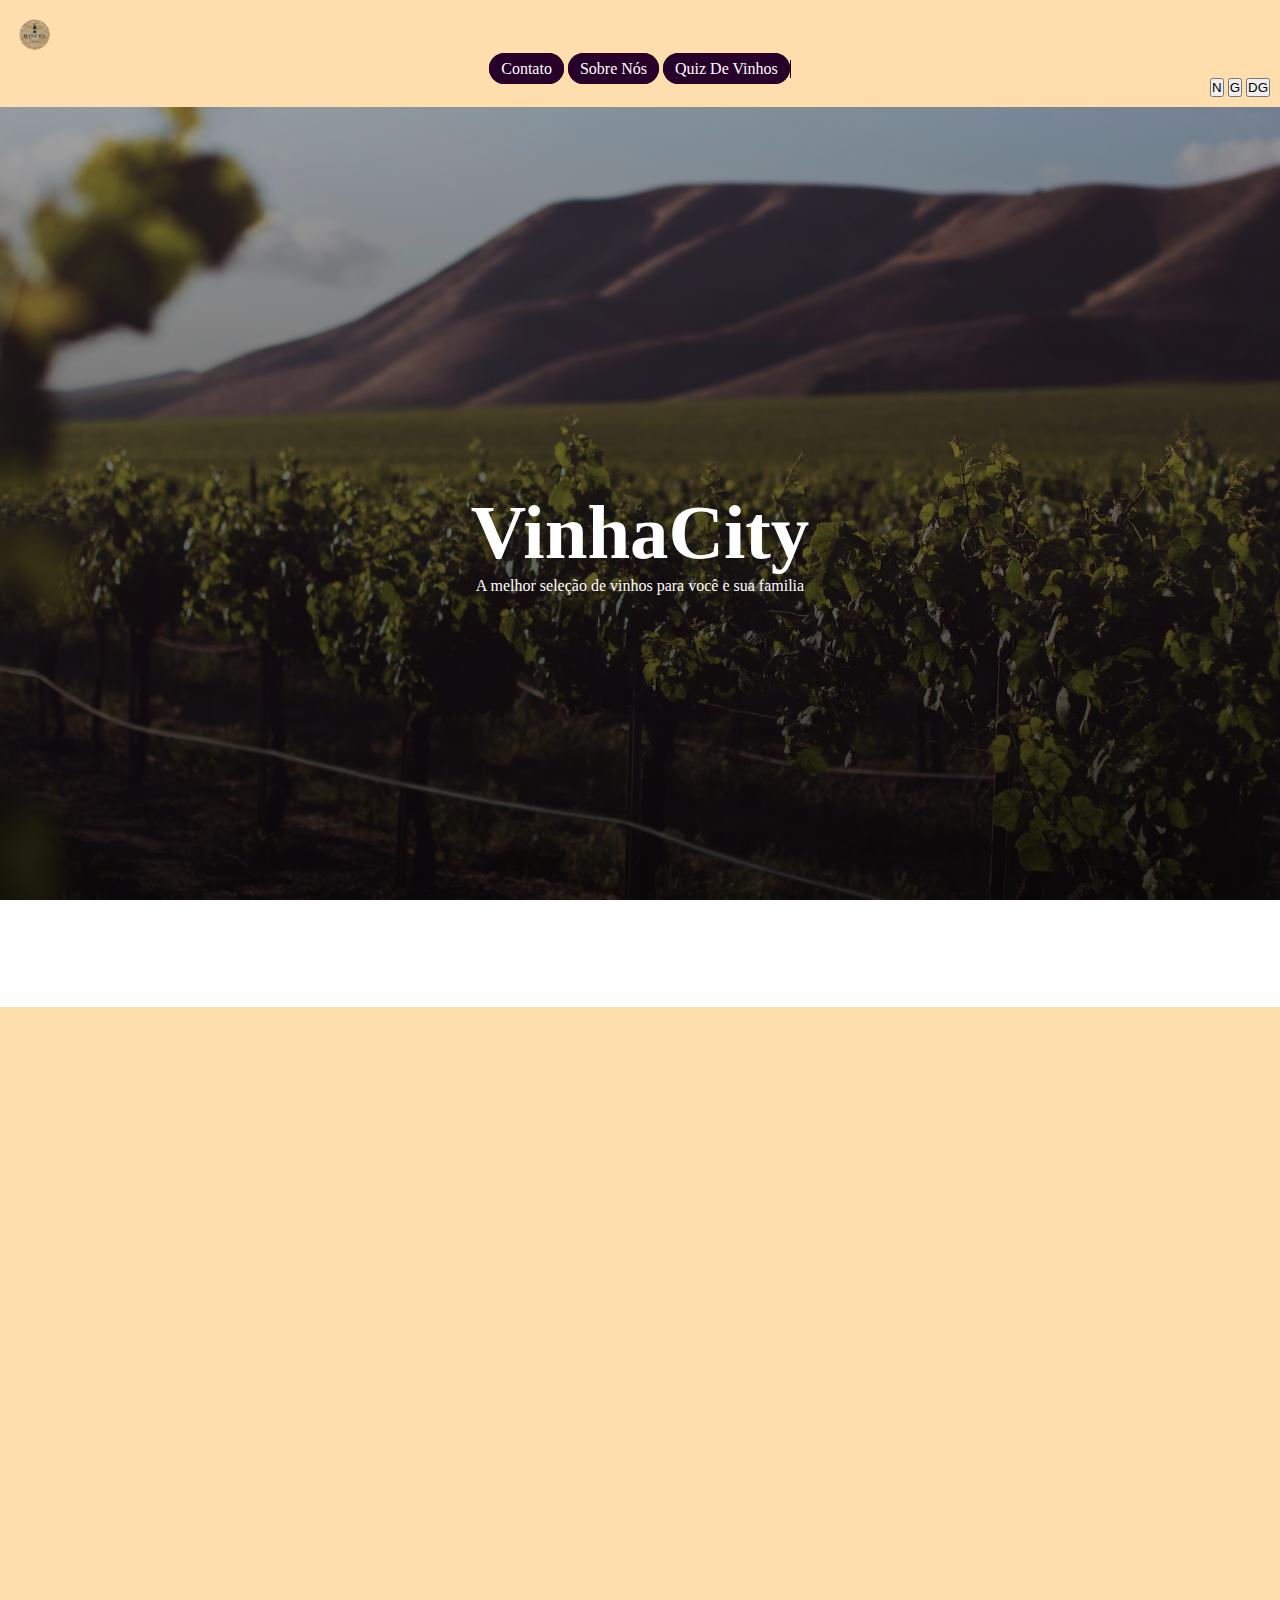
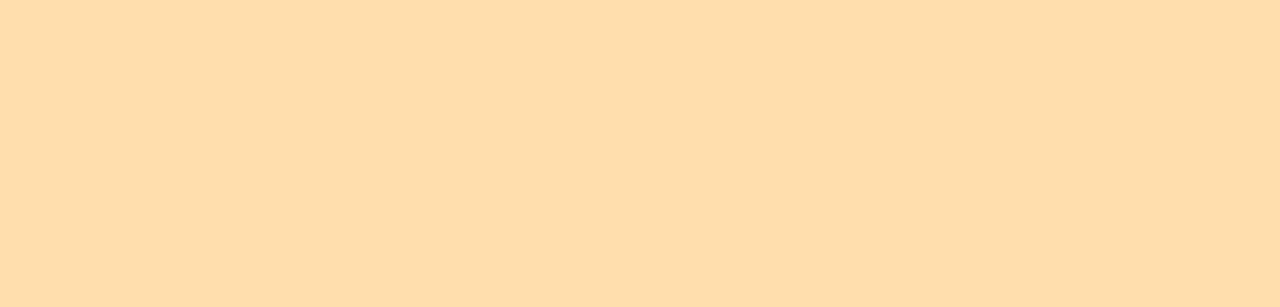
==== index.html @ 4d529b9b "estilo v1" ====
<!DOCTYPE html>
<html lang="en">
<head>
    <meta charset="UTF-8">
    <meta http-equiv="X-UA-Compatible" content="IE=edge">
    <meta name="viewport" content="width=device-width, initial-scale=1.0">
    <title>VinhaCity</title>
    <link rel="stylesheet" href="style.css"/>
    <link rel="stylesheet" href="menu.css"/>
    <link rel="stylesheet" href="lettering.css"/>
</head>
<body>
    <header class="header-page" style="vertical-align: middle;">
    <a href="/index.html" class="homebtn"><img src="/imagens/logotipovinicola.png" width="50" height="50" style="vertical-align: middle"></a>
    <nav class="menu">
        <li>
            <ul>
                <a href="/pages/contato.html" class="btn">Contato</a>
            </ul>
            <ul>
                <a href="/pages/Sobre_nos.html" class="btn">Sobre Nós</a>
            </ul>
            <ul>
                <a href="/pages/quiz.html" class="btn">Quiz De Vinhos</a>
            </ul>
        </li>
        <div class="darkmode">
            <input type="button" value="N" class="cor" onclick="trocar('#FFDEAD')">
            <input type="button" value="G" class="cor" onclick="trocar('#008000')" />
            <input type="button" value="DG" class="cor" onclick="trocar('#51F792')" />
            <script src="darkmode.js"></script>
        </div>    
    </nav>
    </header>
    <div class="container bg-image-1">
        <div class="logo">
            <h2 class="herotittle">VinhaCity</h2>
            <p class="herotxt"> A melhor seleção de vinhos para você e sua familia</p>
        </div>
    </div>

    <div class="container bg-image-blank">


    </div>
</body>
</html>
---- style.css ----
*{
    padding:0;
    margin: 0;
    box-sizing: border-box;
}

:root{
    --corprincipal:#ffdead;
    --corsegunda:green;
    --corterceira:black
}

.header-page {
    background-color: #ffdead; 
    color: #ffdead; 
    padding: 10px; 
}

.container {
    width: 100%;
    height: 100vh;
    background-repeat: no-repeat;
    background-size: cover;
    background-position: 50%;
    background-attachment: fixed;
    display: flex;
    flex-direction: column;
    align-items: center;
    justify-content: center;
}
.bg-image-1 {
    background-image: linear-gradient(to top, rgba(0, 0, 0, .8), rgba(0, 0, 0, .3)),
    url(/imagens/vinicola3.jpg);
}
.bg-image-blank{
    background-color: #ffdead;
}
---- menu.css ----
*{
    padding:0;
    margin: 0;
    box-sizing: border-box;
}
.homebtn{
    display: inline-block;
}
.menu{
    border: 5px black;
    padding: 0;
    margin: 0;
    text-align: center;
}
.menu li{
    display: inline-block;
    border-right:1px solid #000000;
}
.menu li ul{
    display: inline-block;
}
.btn{
    text-decoration: none;
    color:white;
    padding: 5px 10px;
    border: 2px solid rgb(39, 1, 41);
    background-color: rgb(39,1,41);
    border-radius: 70px;
    transition: .5s;
}
.btn:hover{
    background:transparent;
    color:rgb(39, 1, 41);
    -moz-box-shadow:0 3px 10px 0 #CCC;
    -webkit-box-shadow:0 3px 10px 0 #ccc;
    text-shadow:0px 0px 5px #fff;
}
.darkmode{
    display: block;
    text-align: right;
}
---- lettering.css ----
.logo{
width: 100%;
text-align: center;
}
.herotittle{
    color:white;
    font-size: 6vmax;
}
.herotxt{
    color:white;
    width: 60%;
    margin:auto;
    margin-bottom: 30px;
}
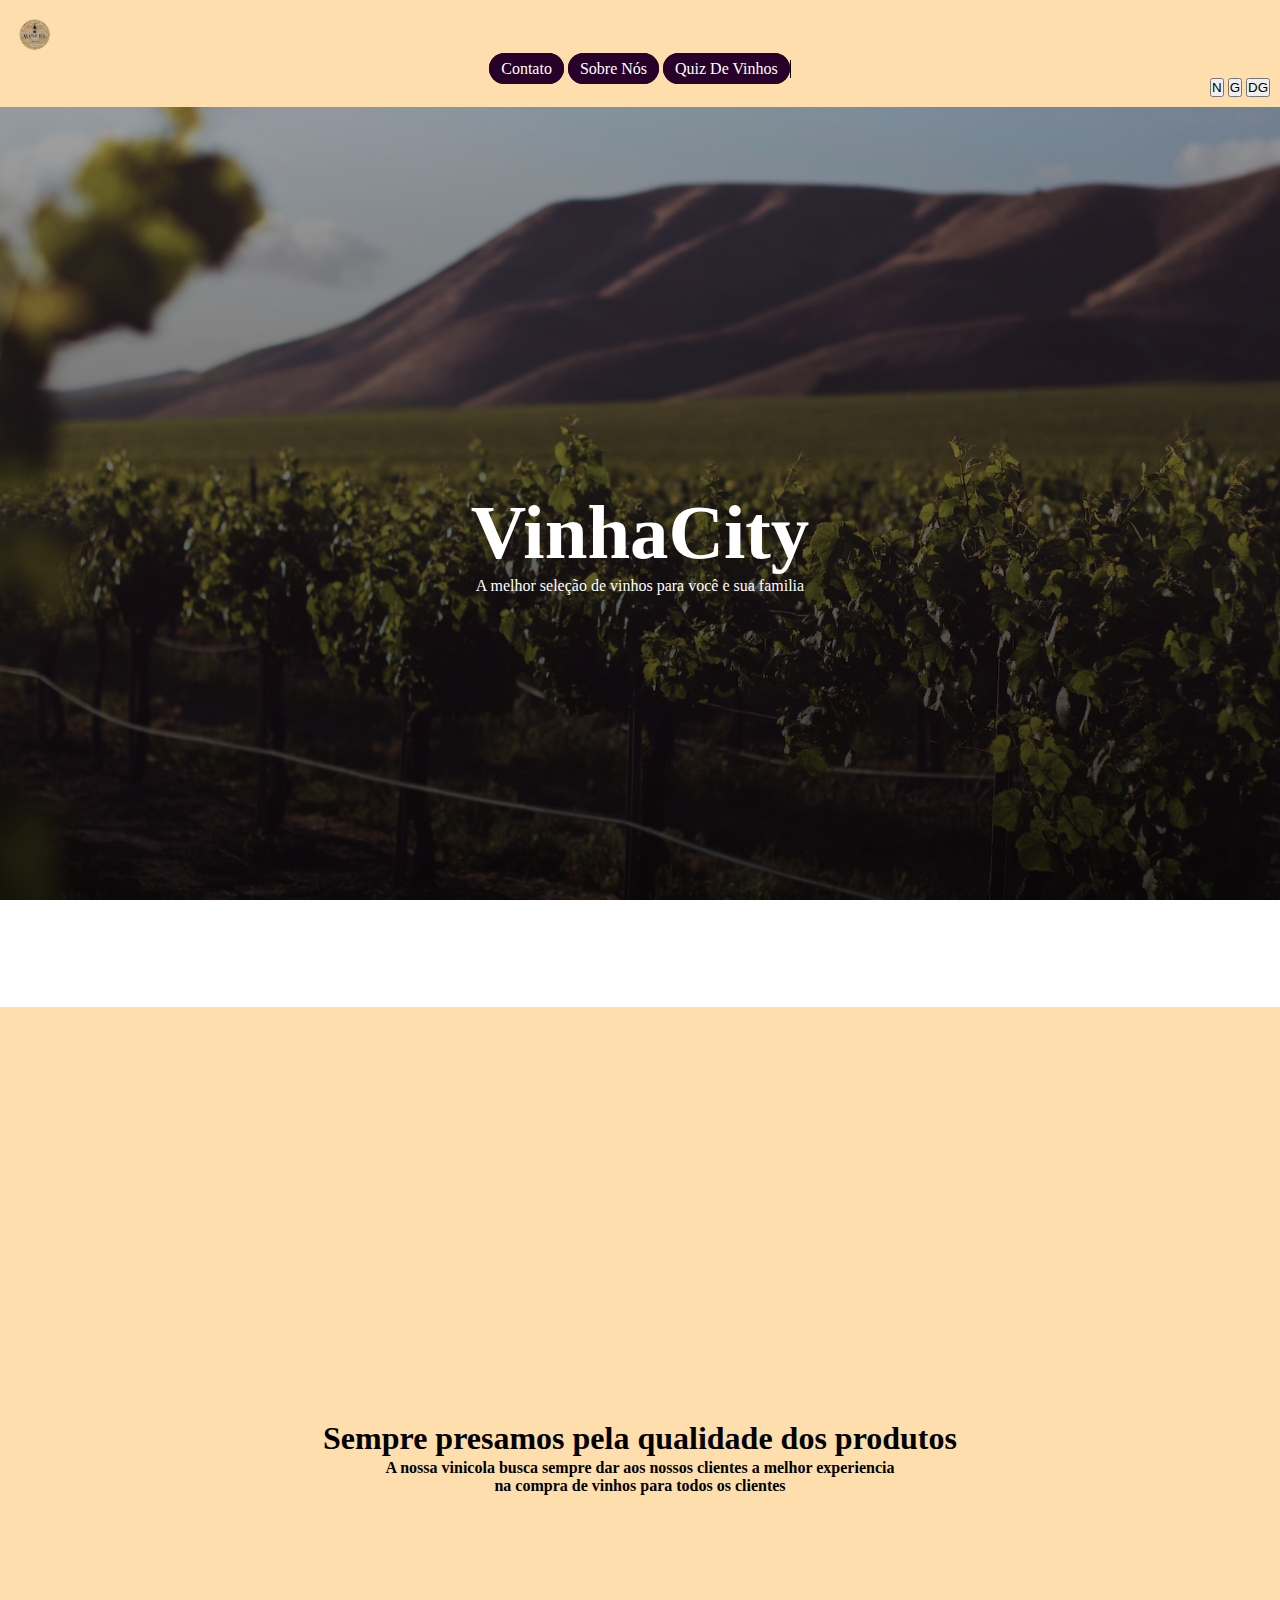
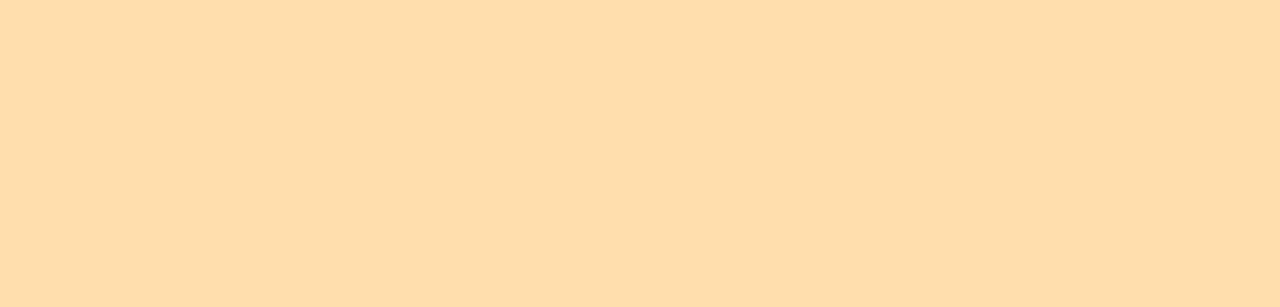
==== commit 4debf483: "estilo v2" ====
--- a/index.html
+++ b/index.html
@@ -40,8 +40,24 @@
     </div>
 
     <div class="container bg-image-blank">
+        <table>
+            <tr>
+                <td>
+                    <h1>Sempre presamos pela qualidade dos produtos</h1>
+                </td>
+            </tr>
+            <tr>
+                <td >
+                    <h2>A nossa vinicola busca sempre dar aos nossos clientes a melhor experiencia</h2>
+                    <h2> na compra de vinhos para todos os clientes</h2>
+                </td>
+
+            </tr>
 
 
+
+
+        </table>
     </div>
 </body>
 </html>--- a/style.css
+++ b/style.css
@@ -34,4 +34,5 @@
 }
 .bg-image-blank{
     background-color: #ffdead;
-}+}
+
--- a/menu.css
+++ b/menu.css
@@ -36,6 +36,5 @@
     text-shadow:0px 0px 5px #fff;
 }
 .darkmode{
-    display: block;
     text-align: right;
 }
--- a/lettering.css
+++ b/lettering.css
@@ -12,4 +12,11 @@
     margin:auto;
     margin-bottom: 30px;
 }
-
+h1{
+    width: 100%;
+    color:rgb(0, 0, 0);
+}
+h2{
+    text-align: center;
+    font-size: 100%;
+}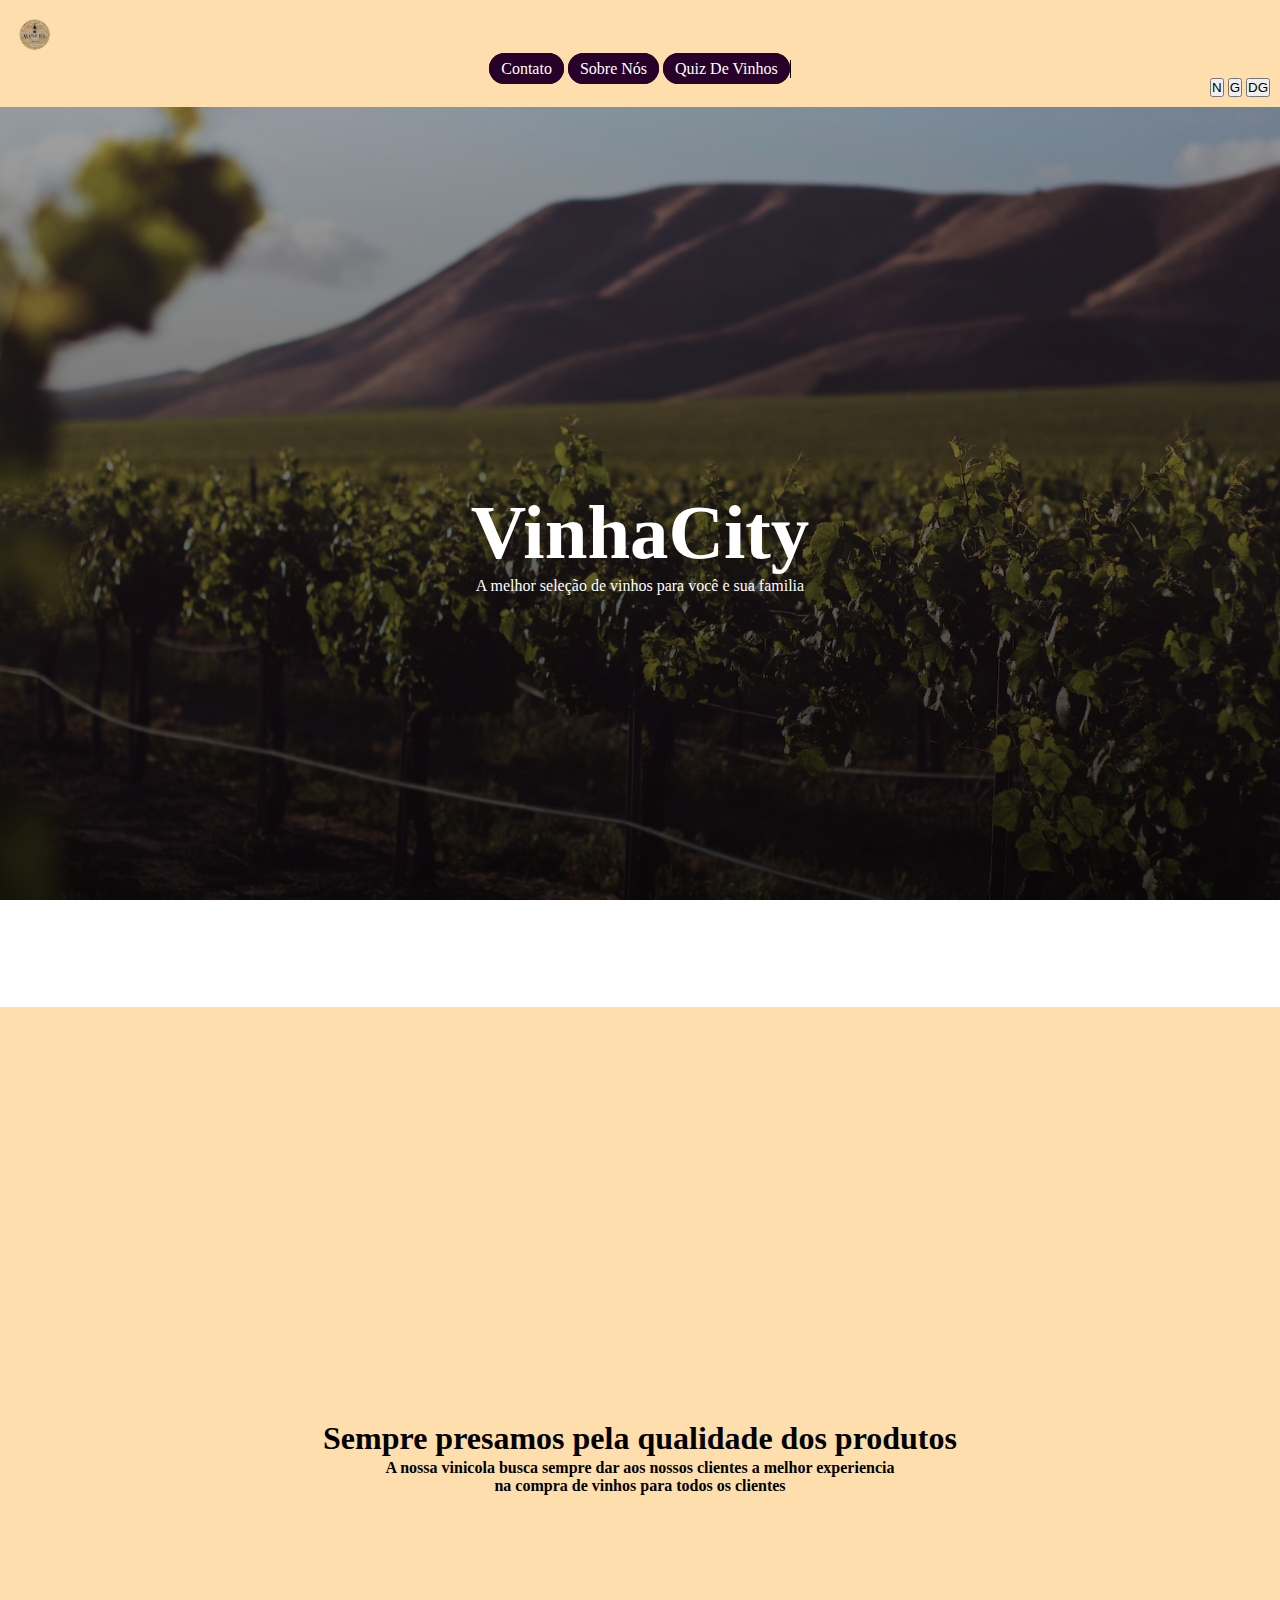
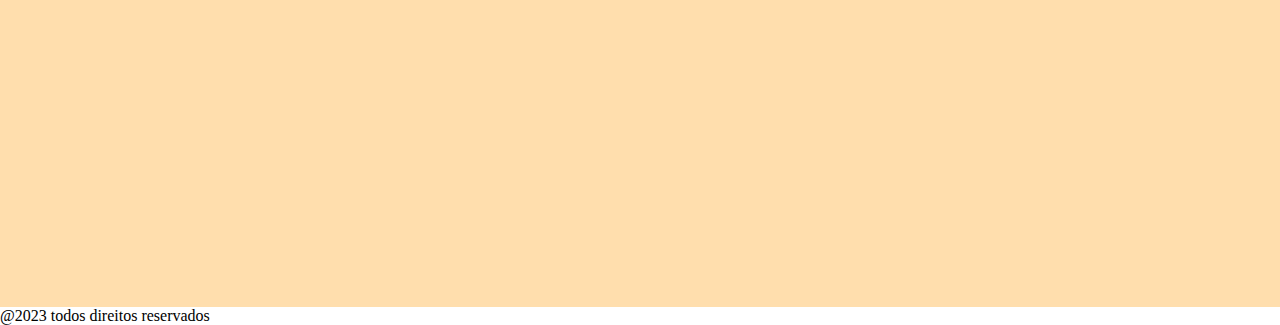
==== commit 5d524a0e: "Merge pull request #1 from Gab0502/master" ====
--- a/index.html
+++ b/index.html
@@ -53,11 +53,12 @@
                 </td>
 
             </tr>
+        </table>
+    </div>
 
 
-
-
-        </table>
-    </div>
+    <footer>
+        <p>@2023 todos direitos reservados</p>
+    </footer>
 </body>
 </html>--- a/style.css
+++ b/style.css
@@ -35,4 +35,25 @@
 .bg-image-blank{
     background-color: #ffdead;
 }
+.bg-image-blank2{
+    background-color:#ffe8c7;
+}
 
+
+.foto-redonda1{
+    border-radius: 60%;
+    width: 200px;
+    height: 200px;
+    align-items: left;
+}
+.foto-redonda2{
+    border-radius: 60%;
+    width: 200px;
+    height: 200px;
+    align-items: right;
+}
+
+
+.footer{
+    text-align: center;
+}
--- a/lettering.css
+++ b/lettering.css
@@ -19,4 +19,5 @@
 h2{
     text-align: center;
     font-size: 100%;
+    color:rgb(0, 0, 0);
 }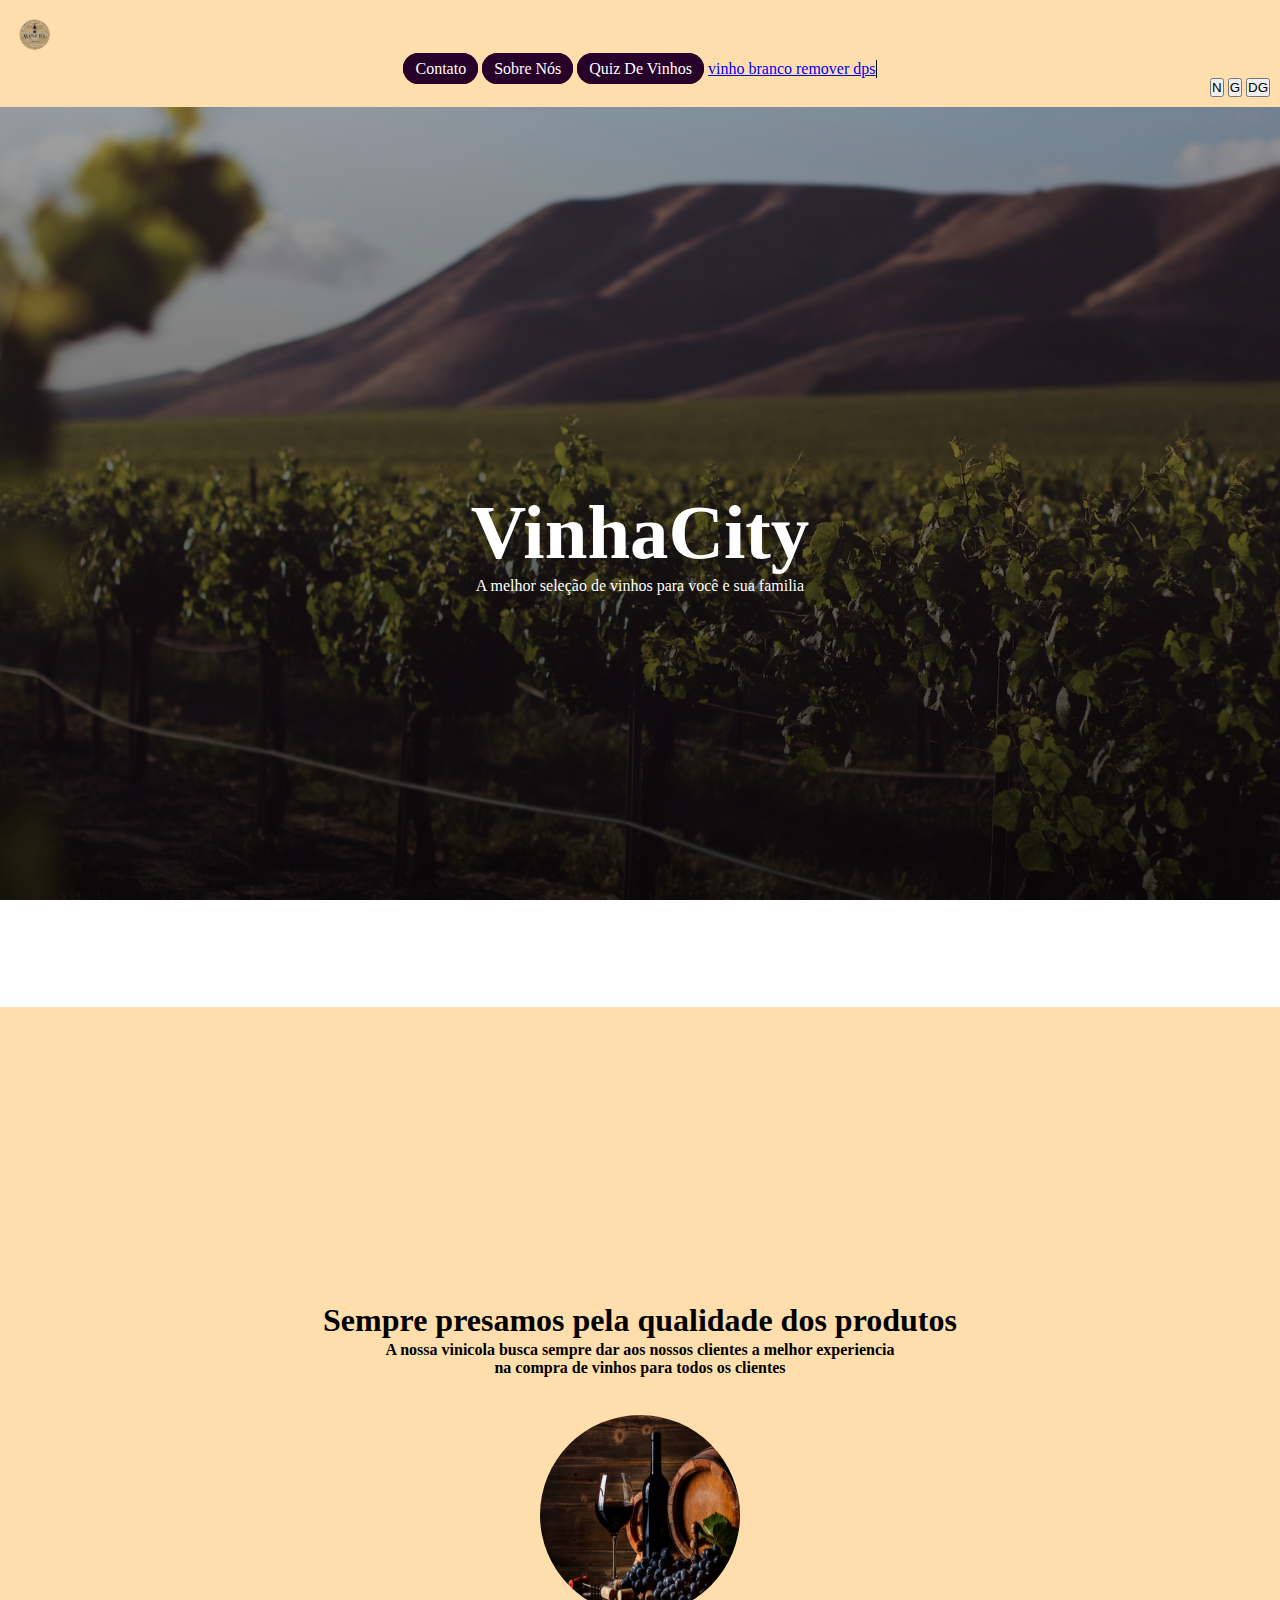
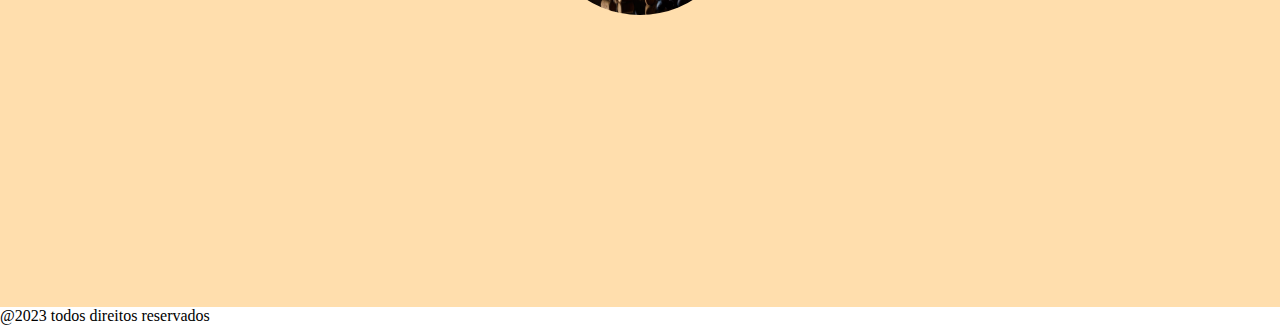
==== commit b5e2ed38: "res quiz" ====
--- a/index.html
+++ b/index.html
@@ -8,6 +8,7 @@
     <link rel="stylesheet" href="style.css"/>
     <link rel="stylesheet" href="menu.css"/>
     <link rel="stylesheet" href="lettering.css"/>
+
 </head>
 <body>
     <header class="header-page" style="vertical-align: middle;">
@@ -23,12 +24,15 @@
             <ul>
                 <a href="/pages/quiz.html" class="btn">Quiz De Vinhos</a>
             </ul>
+            <ul>
+                <a href="/pages/quizresbranco.html">vinho branco remover dps</a>
+            </ul>
         </li>
         <div class="darkmode">
             <input type="button" value="N" class="cor" onclick="trocar('#FFDEAD')">
             <input type="button" value="G" class="cor" onclick="trocar('#008000')" />
             <input type="button" value="DG" class="cor" onclick="trocar('#51F792')" />
-            <script src="darkmode.js"></script>
+            <script src="/darkmode.js"></script>
         </div>    
     </nav>
     </header>
@@ -54,11 +58,12 @@
 
             </tr>
         </table>
-    </div>
-
-
+        <p><br><br></p>
+        <img src="/imagens/vinhosfofos.jpg" class="foto-redonda3"/>
+        </div>
     <footer>
         <p>@2023 todos direitos reservados</p>
     </footer>
+    <script src="alerthome.js"></script>
 </body>
 </html>--- a/style.css
+++ b/style.css
@@ -52,6 +52,12 @@
     height: 200px;
     align-items: right;
 }
+.foto-redonda3{
+    border-radius: 60%;
+    width: 200px;
+    height: 200px;
+    align-items: middle;
+}
 
 
 .footer{
--- a/lettering.css
+++ b/lettering.css
@@ -20,4 +20,8 @@
     text-align: center;
     font-size: 100%;
     color:rgb(0, 0, 0);
+}
+h3{
+    color:black;
+
 }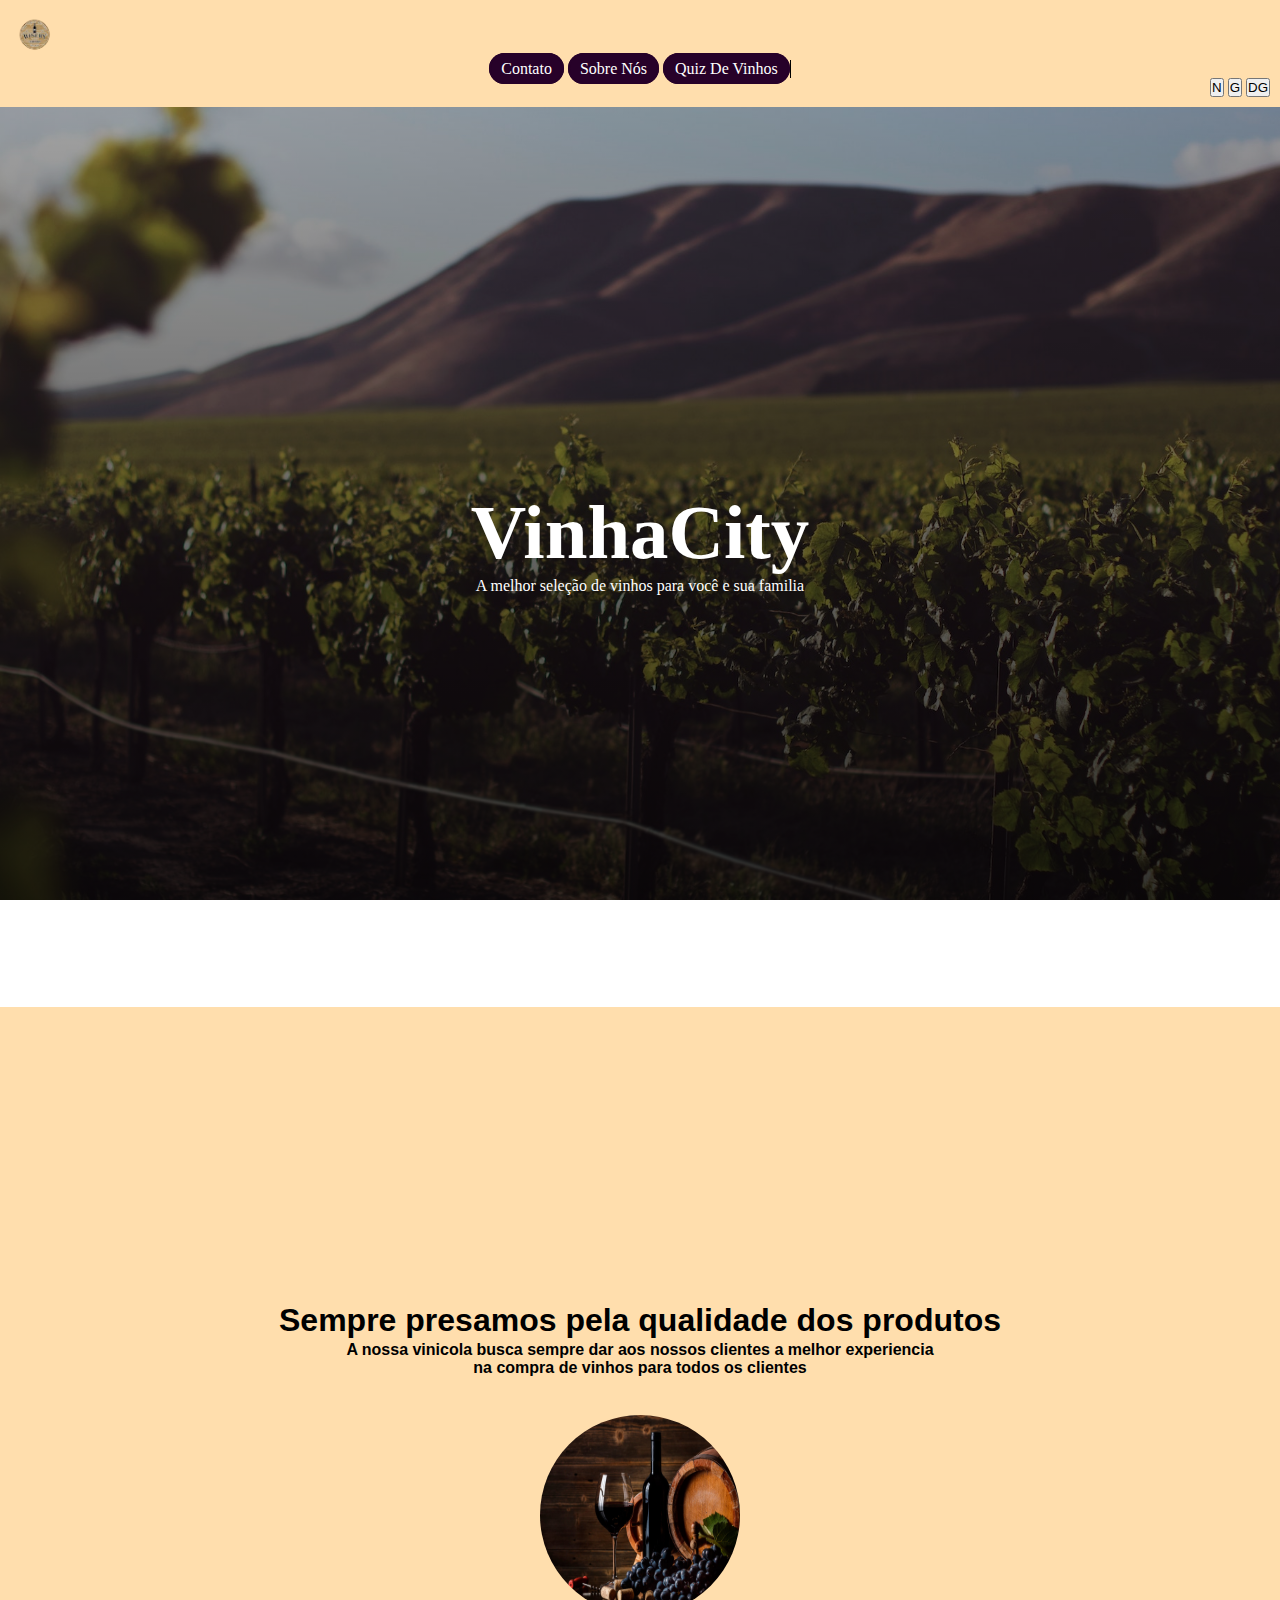
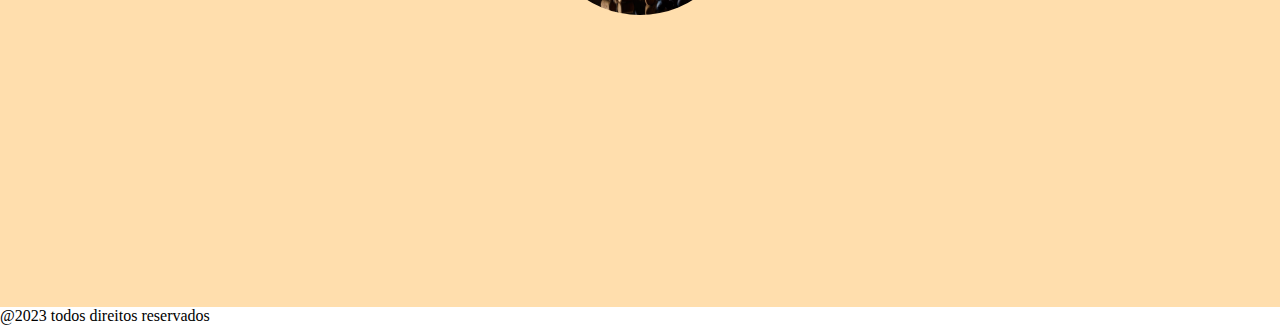
==== commit 6f4ce413: "fontes" ====
--- a/index.html
+++ b/index.html
@@ -23,9 +23,6 @@
             </ul>
             <ul>
                 <a href="/pages/quiz.html" class="btn">Quiz De Vinhos</a>
-            </ul>
-            <ul>
-                <a href="/pages/quizresbranco.html">vinho branco remover dps</a>
             </ul>
         </li>
         <div class="darkmode">
--- a/style.css
+++ b/style.css
@@ -2,12 +2,6 @@
     padding:0;
     margin: 0;
     box-sizing: border-box;
-}
-
-:root{
-    --corprincipal:#ffdead;
-    --corsegunda:green;
-    --corterceira:black
 }
 
 .header-page {
@@ -61,5 +55,5 @@
 
 
 .footer{
-    text-align: center;
+text-align: center;
 }
--- a/lettering.css
+++ b/lettering.css
@@ -5,23 +5,28 @@
 .herotittle{
     color:white;
     font-size: 6vmax;
+    font-family: 'Times New Roman', Times, serif;
 }
 .herotxt{
     color:white;
     width: 60%;
     margin:auto;
     margin-bottom: 30px;
+    
 }
 h1{
     width: 100%;
     color:rgb(0, 0, 0);
+    font-family: Arial, Helvetica, sans-serif;
+    
 }
 h2{
     text-align: center;
     font-size: 100%;
     color:rgb(0, 0, 0);
+    font-family: Arial, Helvetica, sans-serif
+    
 }
 h3{
     color:black;
-
 }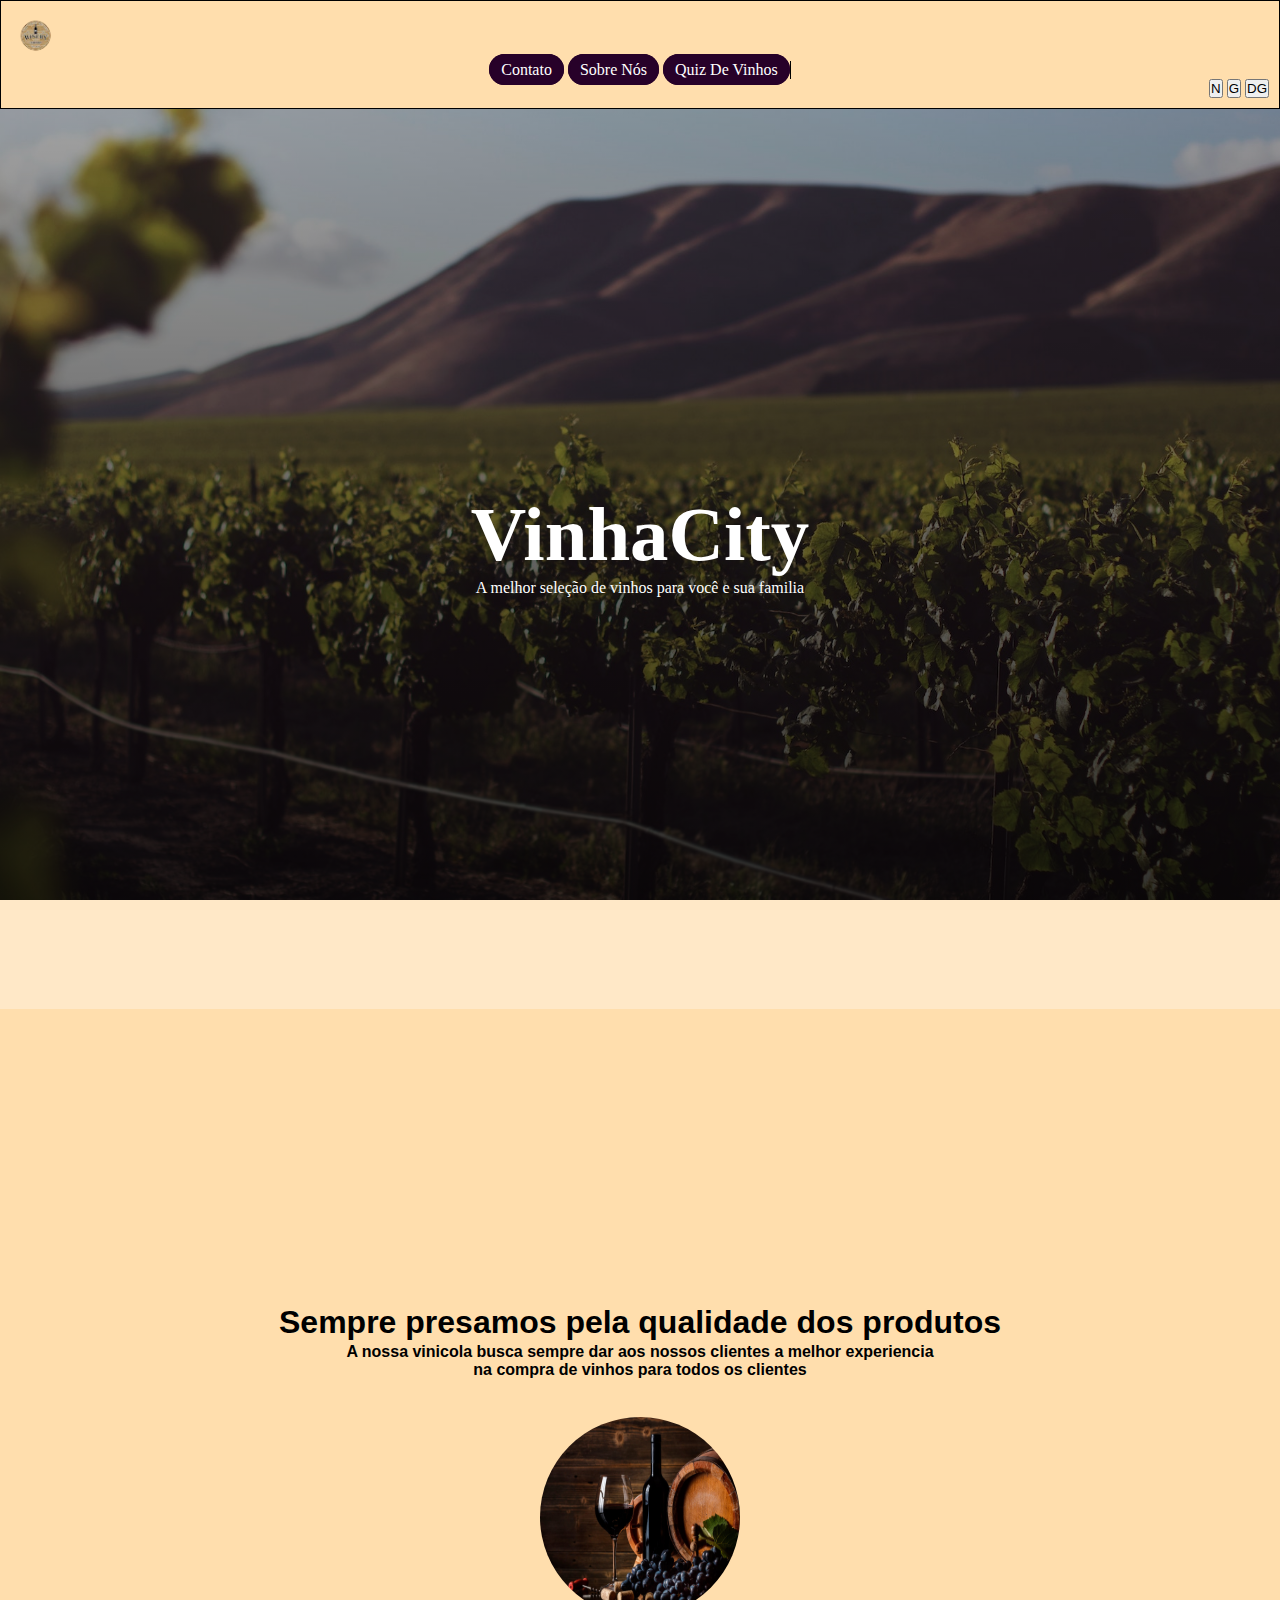
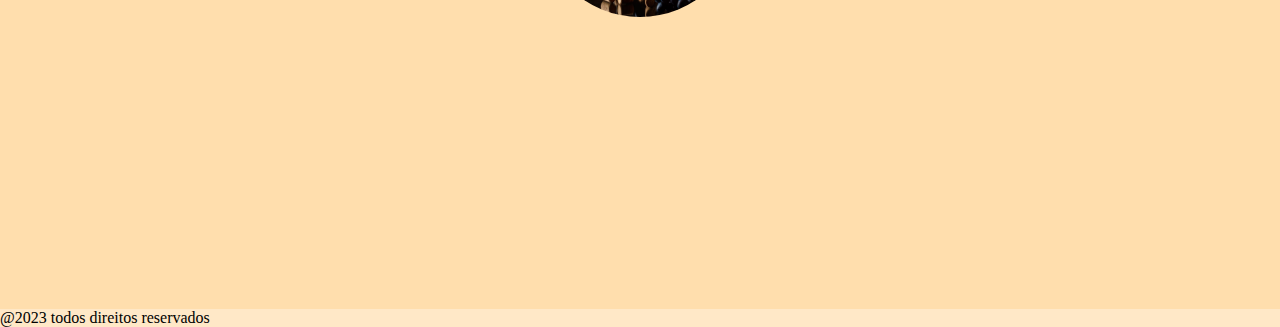
==== commit 4f5c4c55: "teste" ====
--- a/index.html
+++ b/index.html
@@ -4,16 +4,19 @@
     <meta charset="UTF-8">
     <meta http-equiv="X-UA-Compatible" content="IE=edge">
     <meta name="viewport" content="width=device-width, initial-scale=1.0">
-    <title>VinhaCity</title>
+    <title id="page">VinhaCity</title>
     <link rel="stylesheet" href="style.css"/>
     <link rel="stylesheet" href="menu.css"/>
     <link rel="stylesheet" href="lettering.css"/>
-
+    <script> alert("Seja bem-vindo(a)!") </script>
 </head>
 <body>
-    <header class="header-page" style="vertical-align: middle;">
+
+    <!-- header começo -->
+<header class="header-page" style="vertical-align: middle;">
     <a href="/index.html" class="homebtn"><img src="/imagens/logotipovinicola.png" width="50" height="50" style="vertical-align: middle"></a>
     <nav class="menu">
+        <!-- botões menu -->
         <li>
             <ul>
                 <a href="/pages/contato.html" class="btn">Contato</a>
@@ -25,21 +28,24 @@
                 <a href="/pages/quiz.html" class="btn">Quiz De Vinhos</a>
             </ul>
         </li>
-        <div class="darkmode">
-            <input type="button" value="N" class="cor" onclick="trocar('#FFDEAD')">
-            <input type="button" value="G" class="cor" onclick="trocar('#008000')" />
-            <input type="button" value="DG" class="cor" onclick="trocar('#51F792')" />
-            <script src="/darkmode.js"></script>
-        </div>    
     </nav>
-    </header>
+
+    <!-- botões dark mode -->
+    <div class="darkmode">
+        <input type="button" value="N" class="cor" onclick="trocar('#FFDEAD')" />
+        <input type="button" value="G" class="cor" onclick="trocar('#008000')" />
+        <input type="button" value="DG" class="cor" onclick="trocar('#51F792')" />
+        <script src="/darkmode.js"></script>
+    </div>    
+</header>
+    <!-- imagem de fundo 1 -->
     <div class="container bg-image-1">
         <div class="logo">
             <h2 class="herotittle">VinhaCity</h2>
             <p class="herotxt"> A melhor seleção de vinhos para você e sua familia</p>
         </div>
     </div>
-
+    <!-- imagem de fundo cor solida, conteudo -->
     <div class="container bg-image-blank">
         <table>
             <tr>
@@ -61,6 +67,5 @@
     <footer>
         <p>@2023 todos direitos reservados</p>
     </footer>
-    <script src="alerthome.js"></script>
 </body>
 </html>--- a/style.css
+++ b/style.css
@@ -8,6 +8,7 @@
     background-color: #ffdead; 
     color: #ffdead; 
     padding: 10px; 
+    border: 1px solid black
 }
 
 .container {
@@ -29,7 +30,7 @@
 .bg-image-blank{
     background-color: #ffdead;
 }
-.bg-image-blank2{
+.bg-image-blankalt{
     background-color:#ffe8c7;
 }
 
@@ -57,3 +58,20 @@
 .footer{
 text-align: center;
 }
+#textbox{
+    align-items: center;
+    justify-content: center;
+    background-color:#ffe8c7;
+    margin: top;
+}
+.form-cont{
+    width: 100%;
+    display: flex;
+    flex-direction: column;
+    align-items: center;
+    justify-content: center;
+    background-color:#ffe8c7;
+}
+body{
+    background-color:#ffe8c7;
+}
